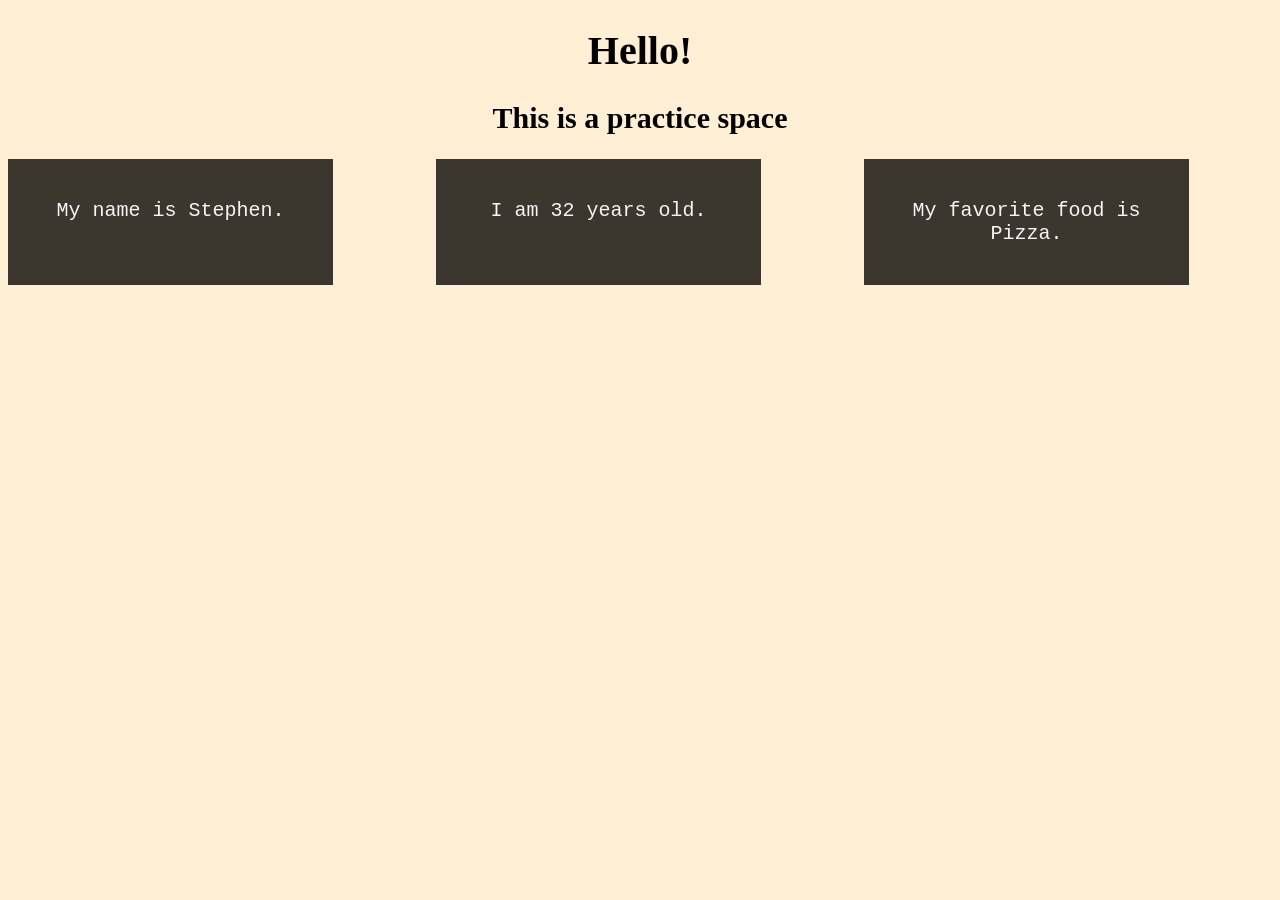
==== WebDevPractice/index.html @ 9fcb5e1f "Created main folder for project" ====
<!DOCTYPE html>
<html lang="en">
<head>
    <meta charset="UTF-8">
    <meta name="viewport" content="width=device-width, initial-scale=1.0">
    <link rel="stylesheet" href="css/styles.css">
    <title>Document</title>
</head>
<body>
    <h1 class="clr-accent">Hello!</h1>

    <h2 class="clr-accent">This is a practice space</h2>

    <div class="column">
        <div class="paragraph-background">
           <p id="p1"></p>
        </div>

        <div class="paragraph-background">
           <p id="p2"></p>
        </div>

        <div class="paragraph-background">
           <p id="p3"></p>
        </div>
    </div>

      <script src="code.js"></script>
</body>
</html>
---- WebDevPractice/css/styles.css ----
*,
*::before,
*::after {
    box-sizing: border-box;
}

body {
    color: whitesmoke; 
    text-align: center;
    font-size: 1.25rem;
    font-family:Georgia, 'Times New Roman', Times, serif;
    background: papayawhip;
    
}

.clr-accent {
    color: #000;
}

p {
    font-family:'Courier New', Courier, monospace;
    color: whitesmoke;
}

.paragraph-background {
    background-color: rgba(19, 16, 11, 0.829);
    padding: 1em;
    width: 325px;
}


.column {
    display: grid;
    gap: 1em;
    grid-template-columns: 1fr 1fr 1fr;
}
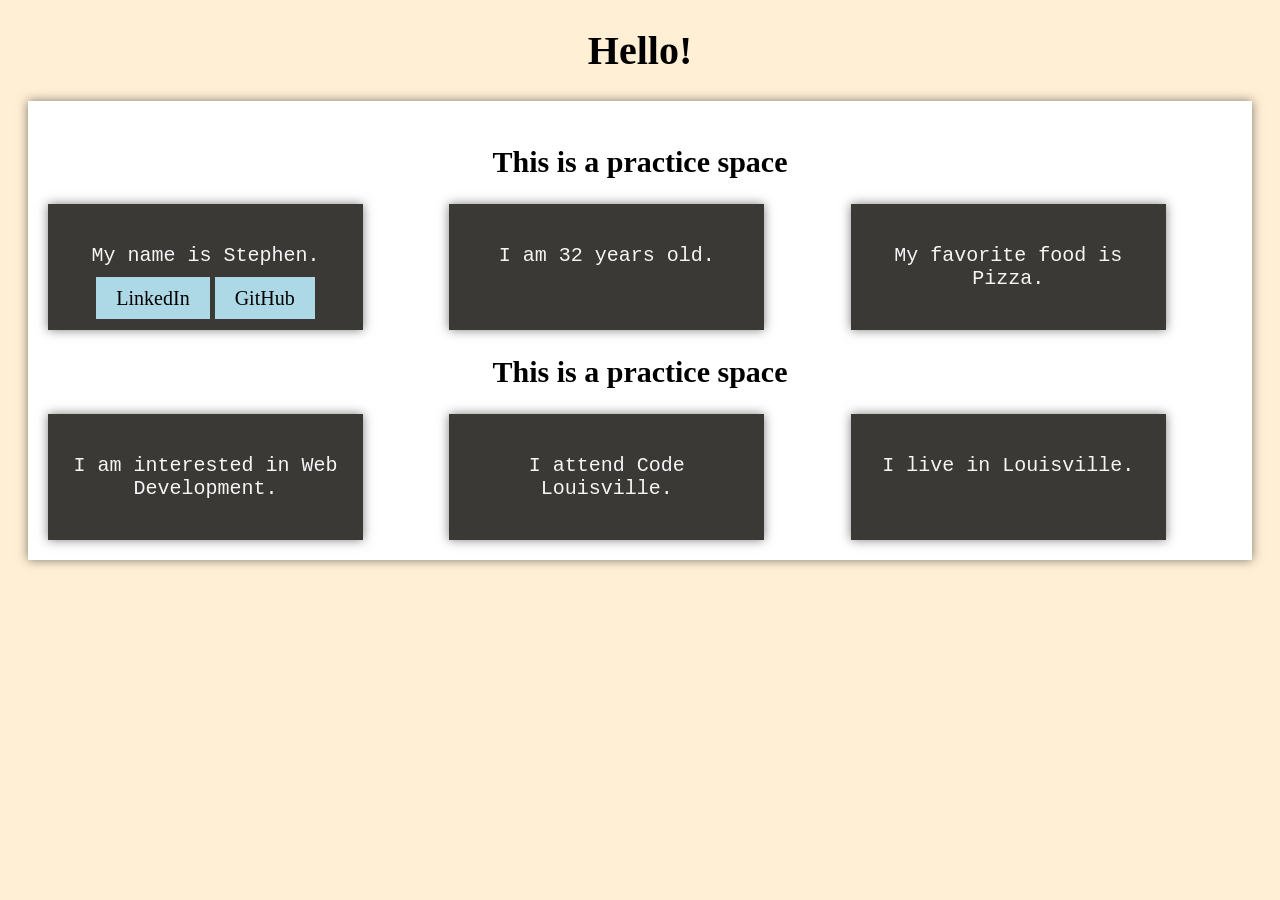
==== commit 2f898503: "added addition paragraphs, link buttons, added box-shadows" ====
--- a/WebDevPractice/index.html
+++ b/WebDevPractice/index.html
@@ -8,21 +8,42 @@
 </head>
 <body>
     <h1 class="clr-accent">Hello!</h1>
+   
+    <div id="main-background">
+        
+      <h2 class="clr-accent">This is a practice space</h2>
 
-    <h2 class="clr-accent">This is a practice space</h2>
+      <div class="column">
+         <div class="paragraph-background">
+            <p id="p1"></p>
+            <a href="l1" id="l1" target="_blank" class="btn">LinkedIn</a>
+               <a href="l2" id="l2" target="_blank" class="btn">GitHub</a>
+         </div>
 
-    <div class="column">
-        <div class="paragraph-background">
-           <p id="p1"></p>
-        </div>
+         <div class="paragraph-background">
+            <p id="p2"></p>
+         </div>
 
-        <div class="paragraph-background">
-           <p id="p2"></p>
-        </div>
+         <div class="paragraph-background">
+            <p id="p3"></p>
+         </div>
+      </div>
+      
+      <h2 class="clr-accent">This is a practice space</h2>
 
-        <div class="paragraph-background">
-           <p id="p3"></p>
-        </div>
+      <div class="column">
+         <div class="paragraph-background">
+            <p id="p4"></p>
+         </div>
+
+         <div class="paragraph-background">
+            <p id="p5"></p>
+         </div>
+
+         <div class="paragraph-background">
+            <p id="p6"></p>
+         </div>
+      </div>
     </div>
 
       <script src="code.js"></script>
--- a/WebDevPractice/css/styles.css
+++ b/WebDevPractice/css/styles.css
@@ -17,15 +17,35 @@
     color: #000;
 }
 
+#main-background {
+    background: white;
+    padding: 1em;
+    margin: 1em;
+    box-shadow: 0 0 .5em rgba(0, 0, 0, 0.5);
+}
+
 p {
     font-family:'Courier New', Courier, monospace;
     color: whitesmoke;
 }
 
+.btn {
+    background: lightblue;
+    color: black;
+    padding: 0.5em 1em;
+    text-decoration: none;
+}
+
+.btn:hover {
+    background: blue;
+    color: white;
+}
+
 .paragraph-background {
     background-color: rgba(19, 16, 11, 0.829);
     padding: 1em;
-    width: 325px;
+    width: 315px;
+    box-shadow: 0 0 .5em rgba(0, 0, 0, 0.5);
 }
 
 
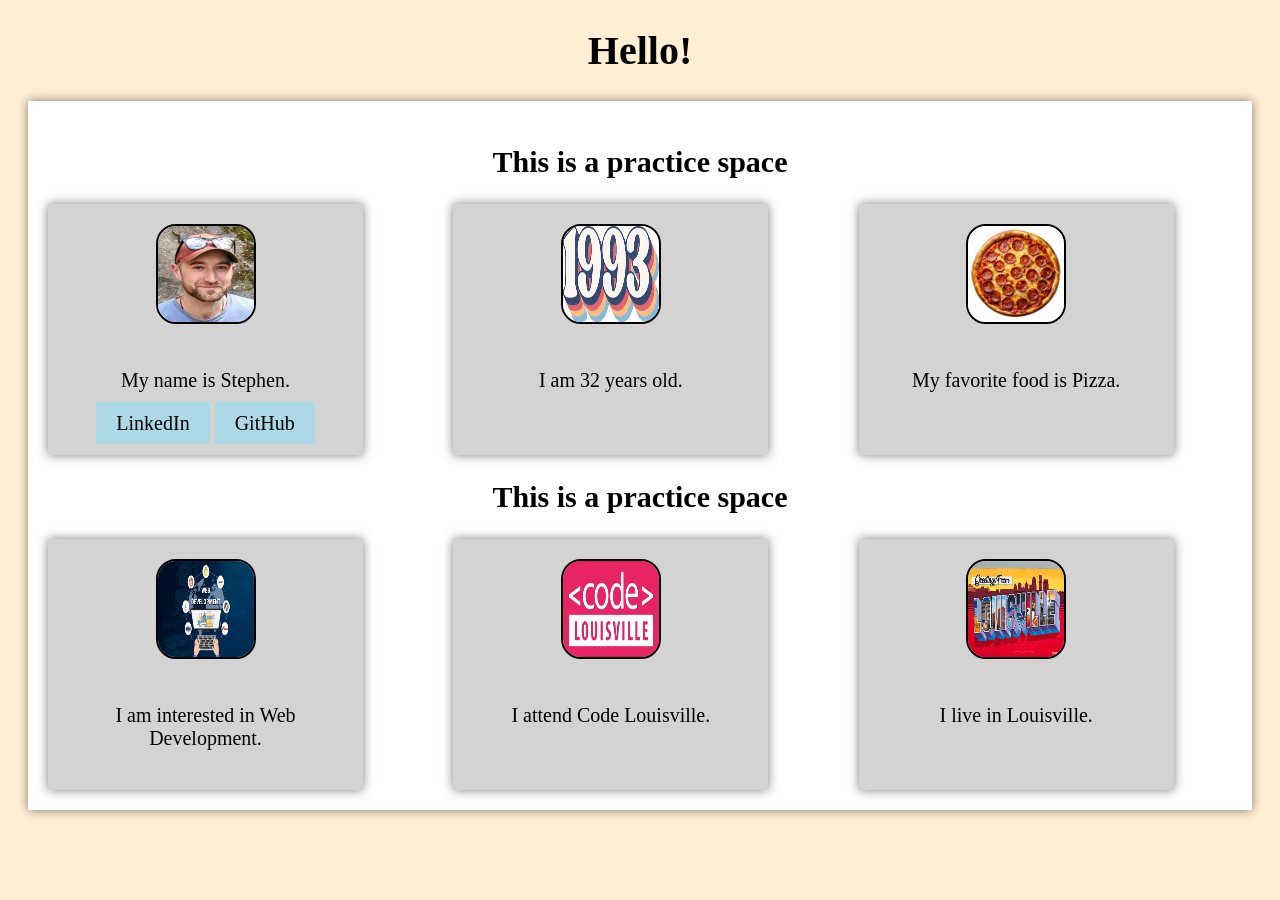
==== commit 7623c1f0: "additional stying + images" ====
--- a/WebDevPractice/index.html
+++ b/WebDevPractice/index.html
@@ -15,16 +15,19 @@
 
       <div class="column">
          <div class="paragraph-background">
+            <img src="images/thumbnail_Screenshot_20250304-151152-V2_Gallery.jpg" alt="profile picture" class="profile-pic">
             <p id="p1"></p>
             <a href="l1" id="l1" target="_blank" class="btn">LinkedIn</a>
                <a href="l2" id="l2" target="_blank" class="btn">GitHub</a>
          </div>
 
          <div class="paragraph-background">
+            <img src="images/1993.jpg" alt="1993" class="profile-pic">
             <p id="p2"></p>
          </div>
 
          <div class="paragraph-background">
+            <img src="images/pizza.jpg" alt="pizza" class="profile-pic">
             <p id="p3"></p>
          </div>
       </div>
@@ -33,14 +36,17 @@
 
       <div class="column">
          <div class="paragraph-background">
+            <img src="images/webDev.jpg" alt="web development" class="profile-pic">
             <p id="p4"></p>
          </div>
 
          <div class="paragraph-background">
+            <img src="images/codeLou.jpg" alt="codeLou" class="profile-pic">
             <p id="p5"></p>
          </div>
 
          <div class="paragraph-background">
+            <img src="images/louisville.jpg" alt="louisville" class="profile-pic">
             <p id="p6"></p>
          </div>
       </div>
--- a/WebDevPractice/css/styles.css
+++ b/WebDevPractice/css/styles.css
@@ -25,8 +25,8 @@
 }
 
 p {
-    font-family:'Courier New', Courier, monospace;
-    color: whitesmoke;
+    font-family:Cambria, Cochin, Georgia, Times, 'Times New Roman', serif;
+    color: black;
 }
 
 .btn {
@@ -42,7 +42,7 @@
 }
 
 .paragraph-background {
-    background-color: rgba(19, 16, 11, 0.829);
+    background-color: lightgray;
     padding: 1em;
     width: 315px;
     box-shadow: 0 0 .5em rgba(0, 0, 0, 0.5);
@@ -51,6 +51,31 @@
 
 .column {
     display: grid;
-    gap: 1em;
-    grid-template-columns: 1fr 1fr 1fr;
+    gap: 2rem;
+    grid-template-columns:
+        repeat(auto-fit, minmax(200px, 1fr));
+}
+
+.profile-pic {
+    width: 100px;
+    height: 100px;
+    border-radius: 20%;
+    border: 2px solid black;
+    margin-bottom: 1em;
+}
+
+
+.test-box{
+    background-color: blue;
+    padding: 15px;
+    height: 90px;
+    width: 200px;
+    border: 10px solid black;
+    margin: 70px;
+}
+
+@media (max-width: 600px) {
+    .column {
+        grid-template-columns: 1fr;
+    }
 }
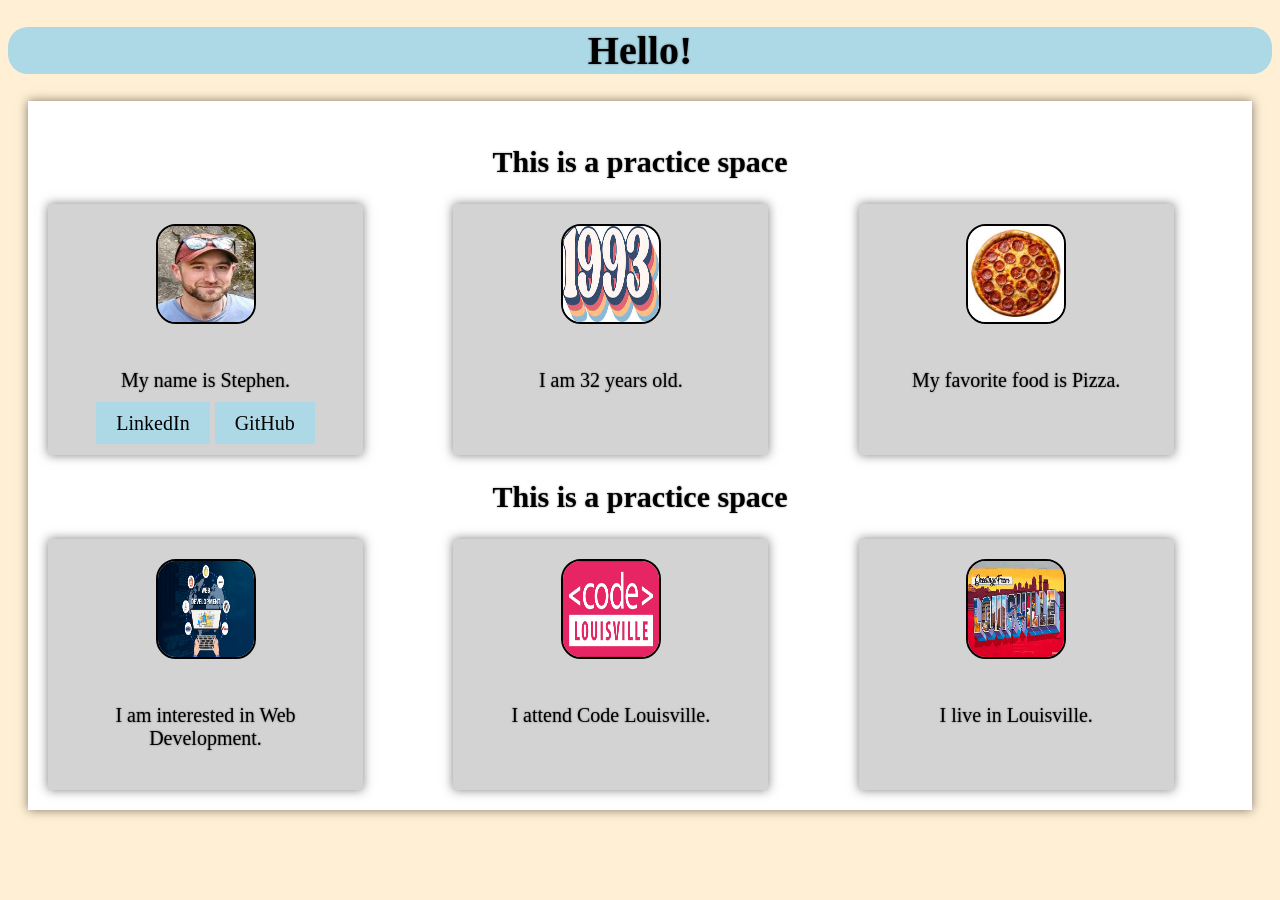
==== commit 9b40bb22: "added text-shadow to clr-accent. applied clr-accent to p elements" ====
--- a/WebDevPractice/index.html
+++ b/WebDevPractice/index.html
@@ -16,19 +16,19 @@
       <div class="column">
          <div class="paragraph-background">
             <img src="images/thumbnail_Screenshot_20250304-151152-V2_Gallery.jpg" alt="profile picture" class="profile-pic">
-            <p id="p1"></p>
+            <p id="p1" class="clr-accent"></p>
             <a href="l1" id="l1" target="_blank" class="btn">LinkedIn</a>
                <a href="l2" id="l2" target="_blank" class="btn">GitHub</a>
          </div>
 
          <div class="paragraph-background">
             <img src="images/1993.jpg" alt="1993" class="profile-pic">
-            <p id="p2"></p>
+            <p id="p2" class="clr-accent"></p>
          </div>
 
          <div class="paragraph-background">
             <img src="images/pizza.jpg" alt="pizza" class="profile-pic">
-            <p id="p3"></p>
+            <p id="p3" class="clr-accent"></p>
          </div>
       </div>
       
@@ -37,17 +37,17 @@
       <div class="column">
          <div class="paragraph-background">
             <img src="images/webDev.jpg" alt="web development" class="profile-pic">
-            <p id="p4"></p>
+            <p id="p4" class="clr-accent"></p>
          </div>
 
          <div class="paragraph-background">
             <img src="images/codeLou.jpg" alt="codeLou" class="profile-pic">
-            <p id="p5"></p>
+            <p id="p5" class="clr-accent"></p>
          </div>
 
          <div class="paragraph-background">
             <img src="images/louisville.jpg" alt="louisville" class="profile-pic">
-            <p id="p6"></p>
+            <p id="p6" class="clr-accent"></p>
          </div>
       </div>
     </div>
--- a/WebDevPractice/css/styles.css
+++ b/WebDevPractice/css/styles.css
@@ -15,6 +15,7 @@
 
 .clr-accent {
     color: #000;
+    text-shadow: 0 0 2px rgba(0, 0, 0, 0.5);
 }
 
 #main-background {
@@ -22,6 +23,13 @@
     padding: 1em;
     margin: 1em;
     box-shadow: 0 0 .5em rgba(0, 0, 0, 0.5);
+}
+
+h1 {
+    background-color: lightblue;
+    border-radius: 0.5em;
+    position: sticky;
+    top: 0;
 }
 
 p {
